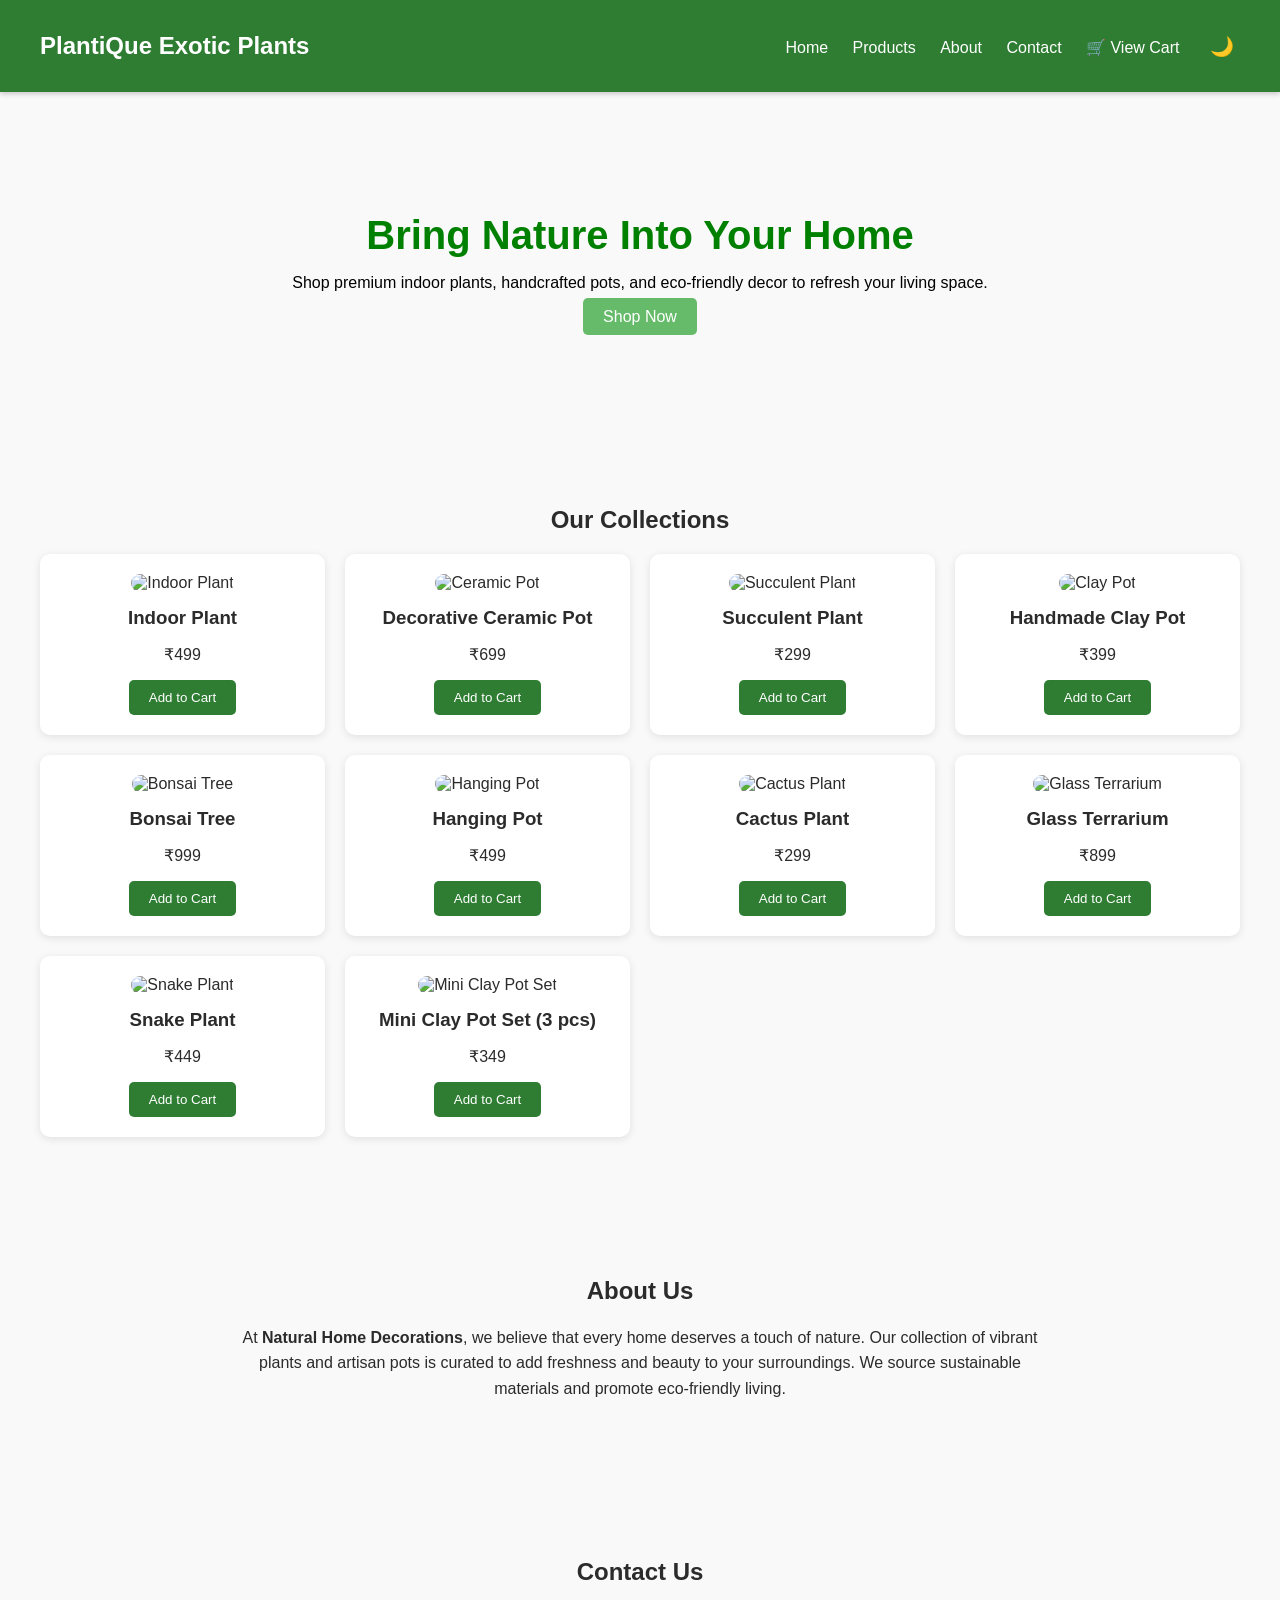
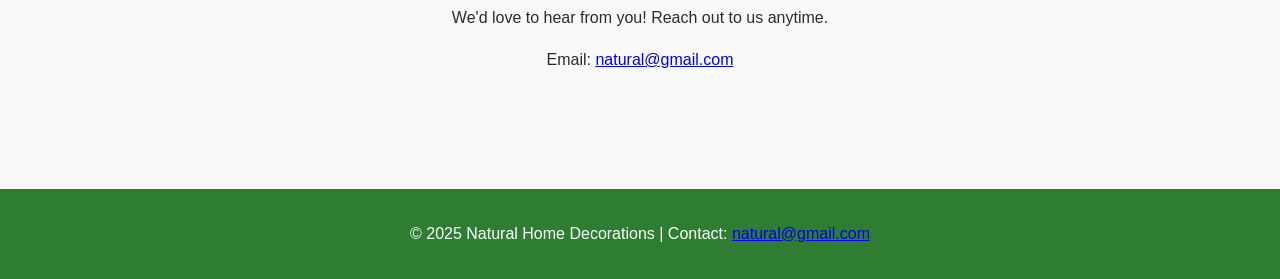
==== index.html @ 046b0be6 "README.md" ====
<!DOCTYPE html>
<html lang="en">
<head>
  <meta charset="UTF-8" />
  <meta name="viewport" content="width=device-width, initial-scale=1.0" />
  <title>Natural Home Decorations | Plants & Pots</title>
  <link rel="stylesheet" href="style.css" />
</head>
<body>
  <header class="header">
    <div class="container">
      <h1 class="logo">PlantiQue Exotic Plants</h1>
      <nav class="nav">
  <a href="#home">Home</a>
  <a href="#products">Products</a>
  <a href="#about">About</a>
  <a href="#contact">Contact</a>
  <a href="cart.html" class="cart-btn">🛒 View Cart</a>
  <button id="dark-mode-toggle" class="dark-mode-btn" title="Toggle Dark Mode">🌙</button>
</nav>

    </div>
  </header>

  <section id="home" class="hero">
    <div class="hero-content">
      <h2>Bring Nature Into Your Home</h2>
      <p>Shop premium indoor plants, handcrafted pots, and eco-friendly decor to refresh your living space.</p>
      <a href="#products" class="btn">Shop Now</a>
    </div>
  </section>

  <section id="products" class="products-section">
    <h2>Our Collections</h2>
    <div class="product-grid">
      <div class="product-card">
        <img src="https://th.bing.com/th/id/OIP.5QdP8HDmIl7T650KNMuw4QHaLH?w=118&h=180&c=7&r=0&o=7&pid=1.7&rm=3" alt="Indoor Plant">
        <h3>Indoor Plant</h3>
        <p>₹499</p>
        <button>Add to Cart</button>
      </div>
      <div class="product-card">
        <img src="https://th.bing.com/th/id/OIP.vWQqvypDWZS2GQs6RdrH6AHaHa?w=173&h=180&c=7&r=0&o=7&pid=1.7&rm=3" alt="Ceramic Pot">
        <h3>Decorative Ceramic Pot</h3>
        <p>₹699</p>
        <button>Add to Cart</button>
      </div>
      <div class="product-card">
        <img src="https://th.bing.com/th/id/OIP.tXOg12iZdO2eps8IciCXxAHaE8?w=313&h=180&c=7&r=0&o=7&pid=1.7&rm=3" alt="Succulent Plant">
        <h3>Succulent Plant</h3>
        <p>₹299</p>
        <button>Add to Cart</button>
      </div>
      <div class="product-card">
        <img src="https://hips.hearstapps.com/hmg-prod/images/close-up-of-fern-leaves-palm-pholodendron-monstera-royalty-free-image-1732121866.jpg?crop=0.668xw:1.00xh;0.332xw,0&resize=1200:*ṣ" alt="Clay Pot">
        <h3>Handmade Clay Pot</h3>
        <p>₹399</p>
        <button>Add to Cart</button>
      </div>
      <!-- Extra 6 products -->
      <div class="product-card">
        <img src="https://www.leafenvy.co.uk/cdn/shop/articles/top-10-most-aesthetic-house-plants-990193.jpg?v=1693062918" alt="Bonsai Tree">
        <h3>Bonsai Tree</h3>
        <p>₹999</p>
        <button>Add to Cart</button>
      </div>
      
      <div class="product-card">
        <img src="https://cdn.editorji.com/64bf900f1a388_1.jpg" alt="Hanging Pot">
        <h3>Hanging Pot</h3>
        <p>₹499</p>
        <button>Add to Cart</button>
      </div>
      
      <div class="product-card">
        <img src="https://encrypted-tbn0.gstatic.com/images?q=tbn:ANd9GcTzgFrd-blJu4ZLg5hVddKm9eN8vcesXOqdjQ&s" alt="Cactus Plant">
        <h3>Cactus Plant</h3>
        <p>₹299</p>
        <button>Add to Cart</button>
      </div>
      
      <div class="product-card">
        <img src="https://encrypted-tbn0.gstatic.com/images?q=tbn:ANd9GcQbpqibbbZEfjsVMot1JAHdUjKMGz0c8J3WHw&s" alt="Glass Terrarium">
        <h3>Glass Terrarium</h3>
        <p>₹899</p>
        <button>Add to Cart</button>
      </div>
      
      <div class="product-card">
        <img src="https://encrypted-tbn0.gstatic.com/images?q=tbn:ANd9GcQ3inKkC3ao9qVJfxI1swEGc6OQzBh15DIPXQ&s" alt="Snake Plant">
        <h3>Snake Plant</h3>
        <p>₹449</p>
        <button>Add to Cart</button>
      </div>
      
      <div class="product-card">
        <img src="https://encrypted-tbn0.gstatic.com/images?q=tbn:ANd9GcSN6mEAoi7qtT0cfFqgGhmCQ1oqPyg2H3WKuQ&s" alt="Mini Clay Pot Set">
        <h3>Mini Clay Pot Set (3 pcs)</h3>
        <p>₹349</p>
        <button>Add to Cart</button>
      </div>

    </div>
  </section>

  <section id="about" class="about-section">
    <h2>About Us</h2>
    <p>
      At <strong>Natural Home Decorations</strong>, we believe that every home deserves a touch of nature. 
      Our collection of vibrant plants and artisan pots is curated to add freshness and beauty to your surroundings. 
      We source sustainable materials and promote eco-friendly living.
    </p>
  </section>

  <section id="contact" class="contact-section">
    <h2>Contact Us</h2>
    <p>We'd love to hear from you! Reach out to us anytime.</p>
    <p>Email: <a href="mailto:natural@gmail.com">natural@gmail.com</a></p>
  </section>

  <footer class="footer">
    <p>© 2025 Natural Home Decorations | Contact: 
      <a href="mailto:natural@gmail.com">natural@gmail.com</a>
    </p>
  </footer>
  <script src="script.js"></script>
  <script>
    // Dark mode initialization
    document.addEventListener('DOMContentLoaded', () => {
      const darkModeToggle = document.getElementById('dark-mode-toggle');
      const darkMode = localStorage.getItem('darkMode') === 'true';
      
      if (darkMode) {
        document.body.classList.add('dark-mode');
        darkModeToggle.textContent = '☀️';
      }
      
      darkModeToggle.addEventListener('click', () => {
        document.body.classList.toggle('dark-mode');
        const isDarkMode = document.body.classList.contains('dark-mode');
        localStorage.setItem('darkMode', isDarkMode);
        darkModeToggle.textContent = isDarkMode ? '☀️' : '🌙';
      });
    });
  </script>

</body>
</html>
---- style.css ----
body {
  margin: 0;
  font-family: 'Poppins', sans-serif;
  color: #2b2b2b;
  background-color: #f9f9f9;
  padding-top: 80px;
}

/* Header */
.header {
 position: fixed;
  top: 0;
  left: 0;
  width: 100%;
  background: #2e7d32;
  color: white;
  padding: 1rem 0;
  z-index: 1000;
  box-shadow: 0 2px 5px rgba(0,0,0,0.2);
}

.header .container {
  display: flex;
  justify-content: space-between;
  align-items: center;
  max-width: 1200px;
  margin: auto;
  padding: 0 20px;
}

.logo {
  font-size: 1.5rem;
  font-weight: 600;
}

.nav a {
  color: white;
  text-decoration: none;
  margin-left: 20px;
  font-weight: 500;
}

.nav a:hover {
  text-decoration: underline;
}

/* Hero Section */
.hero {
  background: url('images/banner.jpg') center/cover no-repeat;
  color: black;
  text-align: center;
  padding: 100px 20px;
}

.hero-content h2 {
  font-size: 2.5rem;
  margin-bottom: 10px;
  color: green;
}

.btn {
  background: #66bb6a;
  color: white;
  padding: 10px 20px;
  text-decoration: none;
  border-radius: 5px;
}

.btn:hover {
  background: #388e3c;
}

/* Products Section */
.products-section {
  padding: 60px 20px;
  text-align: center;
}

.product-grid {
  display: grid;
  grid-template-columns: repeat(auto-fit, minmax(250px, 1fr));
  gap: 20px;
  max-width: 1200px;
  margin: auto;
}

.product-card {
  background: white;
  border-radius: 10px;
  box-shadow: 0 2px 8px rgba(0,0,0,0.1);
  padding: 20px;
  transition: transform 0.3s ease;
}

.product-card:hover {
  transform: translateY(-5px);
}

.product-card img {
  width: 100%;
  border-radius: 10px;
}

.product-card h3 {
  margin: 15px 0 10px;
}

.product-card button {
  background: #2e7d32;
  color: white;
  border: none;
  padding: 10px 20px;
  border-radius: 5px;
  cursor: pointer;
}

.product-card button:hover {
  background: #1b5e20;
}

/* About & Contact Sections */
.about-section,
.contact-section {
  padding: 60px 20px;
  max-width: 800px;
  margin: auto;
  text-align: center;
}

.about-section p,
.contact-section p {
  line-height: 1.6;
}

/* Footer */
.footer {
  background: #2e7d32;
  color: white;
  text-align: center;
  padding: 20px;
  margin-top: 40px;
}

.cart-section {
  max-width: 800px;
  margin: 100px auto;
  padding: 20px;
  background: white;
  border-radius: 10px;
  box-shadow: 0 2px 10px rgba(0,0,0,0.1);
}

/* Dark Mode Toggle Button */
.dark-mode-btn {
  background: none;
  border: none;
  font-size: 1.2rem;
  cursor: pointer;
  color: white;
  margin-left: 20px;
}

.dark-mode-btn:hover {
  opacity: 0.8;
}

/* Dark Mode Styles */
body.dark-mode {
  background-color: #1a1a1a;
  color: #e0e0e0;
}

body.dark-mode .header {
  background: #1b5e20;
  border-bottom: 2px solid #2e7d32;
}

body.dark-mode .hero {
  background-color: #0d3d1a;
  color: #e0e0e0;
}

body.dark-mode .hero-content h2 {
  color: #81c784;
}

body.dark-mode .btn {
  background: #2e7d32;
  color: white;
}

body.dark-mode .btn:hover {
  background: #1b5e20;
}

body.dark-mode .products-section {
  background-color: #1a1a1a;
  color: #e0e0e0;
}

body.dark-mode .product-card {
  background: #2a2a2a;
  box-shadow: 0 2px 8px rgba(0,0,0,0.5);
}

body.dark-mode .product-card h3,
body.dark-mode .product-card p {
  color: #e0e0e0;
}

body.dark-mode .product-card button {
  background: #2e7d32;
  color: white;
}

body.dark-mode .product-card button:hover {
  background: #1b5e20;
}

body.dark-mode .about-section,
body.dark-mode .contact-section {
  background-color: #1a1a1a;
  color: #e0e0e0;
}

body.dark-mode .footer {
  background: #1b5e20;
  color: #e0e0e0;
}

body.dark-mode .footer a {
  color: #81c784;
}

body.dark-mode .cart-section {
  background: #2a2a2a;
  color: #e0e0e0;
}

body.dark-mode .cart-item {
  border-bottom: 1px solid #444;
}

body.dark-mode .cart-item h4,
body.dark-mode .cart-item p {
  color: #e0e0e0;
}

body.dark-mode .cart-summary {
  background-color: #1a1a1a;
  color: #e0e0e0;
}

body.dark-mode #buy-now {
  background: #2e7d32;
  color: white;
}

body.dark-mode #buy-now:hover {
  background: #1b5e20;
}


.cart-item {
  text-align: left;
  margin-bottom: 20px;
}

.cart-item button {
  background: #2e7d32;
  color: white;
  border: none;
  padding: 5px 10px;
  border-radius: 5px;
  cursor: pointer;
}

.cart-item button:hover {
  background: #1b5e20;
}

.cart-summary {
  text-align: center;
  margin-top: 20px;
}

#buy-now {
  background: #66bb6a;
  color: white;
  border: none;
  padding: 10px 20px;
  border-radius: 5px;
  cursor: pointer;
}

#buy-now:hover {
  background: #388e3c;
}
.checkout-section {
  max-width: 500px;
  margin: 100px auto;
  padding: 30px;
  background: white;
  border-radius: 10px;
  box-shadow: 0 2px 10px rgba(0,0,0,0.1);
}

.checkout-section h2 {
  text-align: center;
  margin-bottom: 20px;
}

#checkout-form {
  display: flex;
  flex-direction: column;
}

#checkout-form label {
  font-weight: 600;
  margin-top: 10px;
}

#checkout-form input,
#checkout-form textarea,
#checkout-form select {
  margin-top: 5px;
  padding: 8px;
  border: 1px solid #ccc;
  border-radius: 5px;
  font-size: 1rem;
}

#checkout-form button {
  margin-top: 20px;
  background: #2e7d32;
  color: white;
  border: none;
  padding: 10px;
  border-radius: 5px;
  font-size: 1rem;
  cursor: pointer;
}

#checkout-form button:hover {
  background: #1b5e20;
}
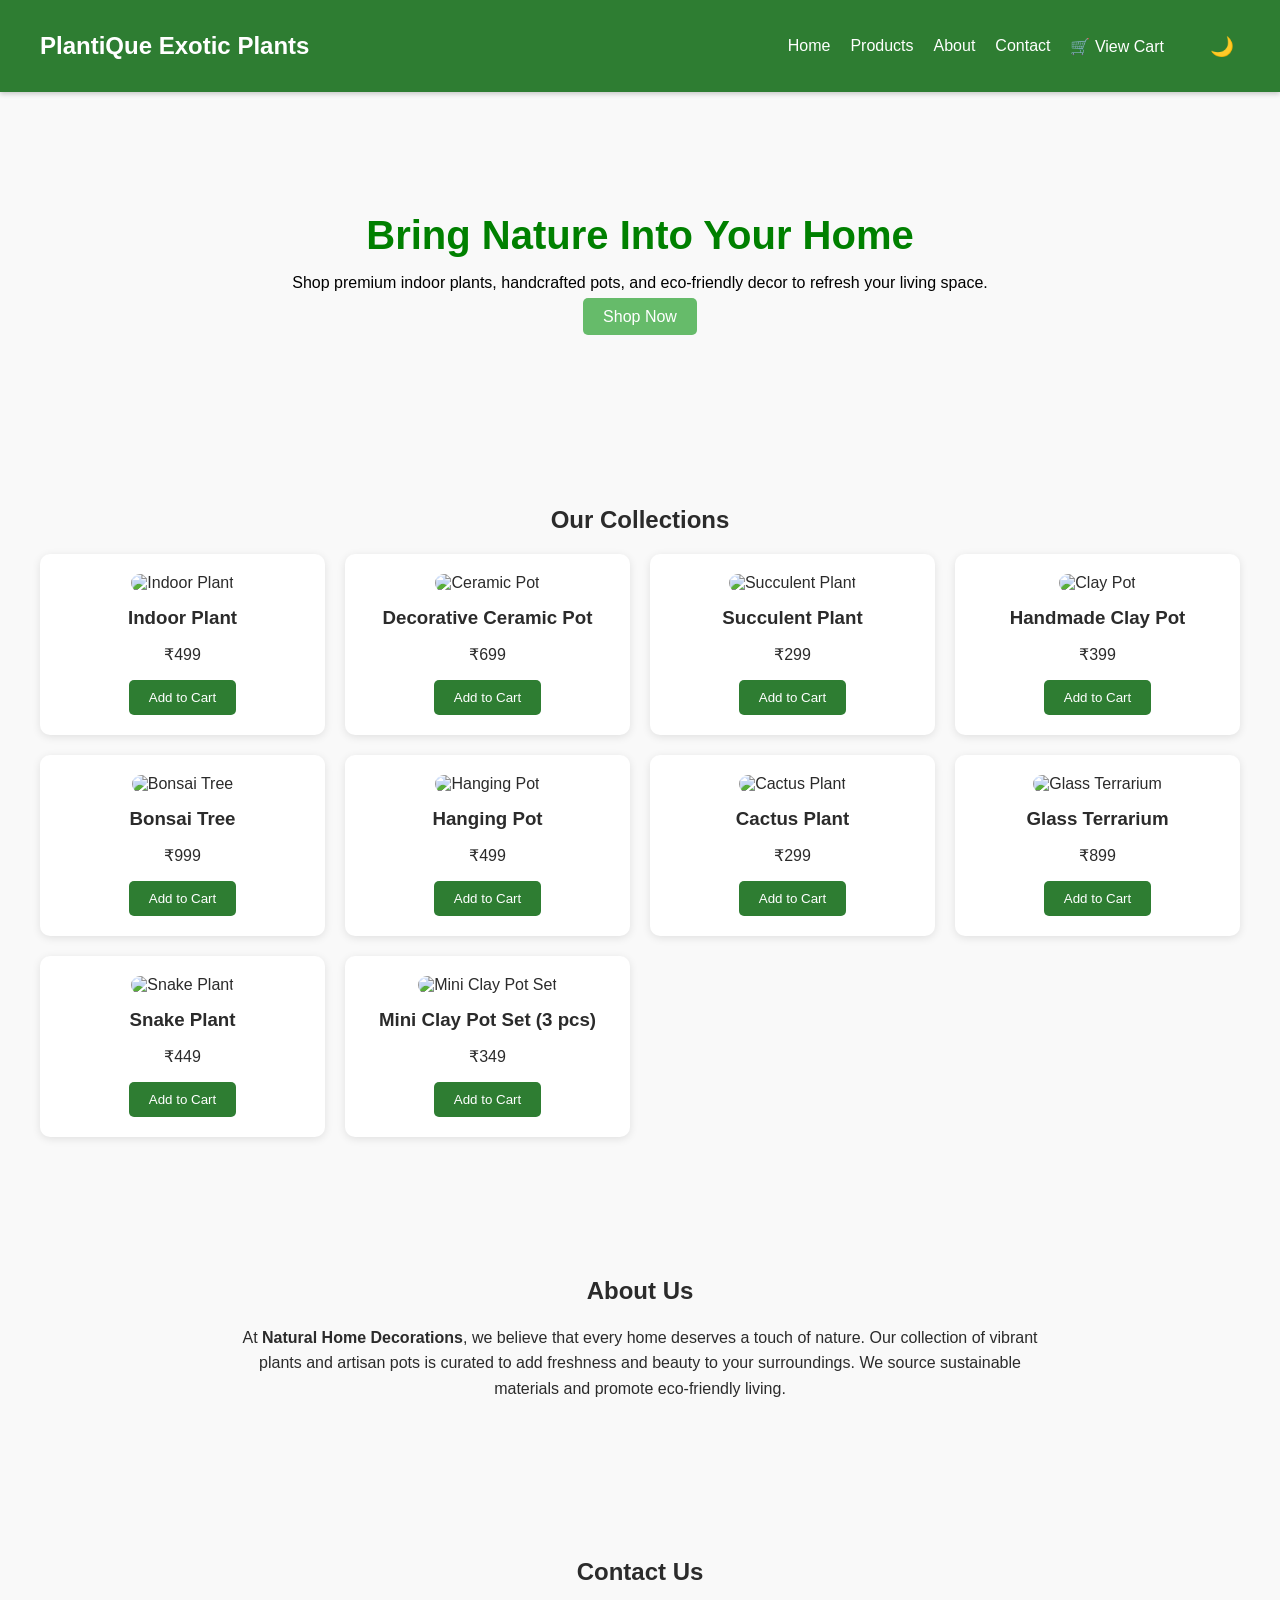
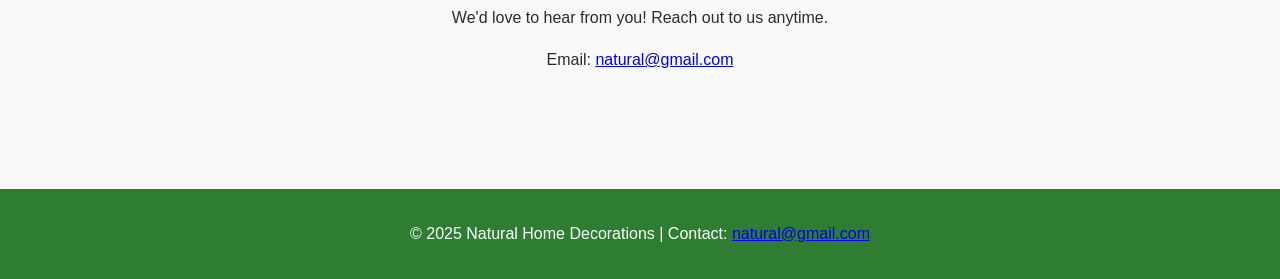
==== commit a1346f92: "updated index , style file and cart file" ====
--- a/index.html
+++ b/index.html
@@ -1,148 +1,234 @@
-<!DOCTYPE html>
+<!doctype html>
 <html lang="en">
-<head>
-  <meta charset="UTF-8" />
-  <meta name="viewport" content="width=device-width, initial-scale=1.0" />
-  <title>Natural Home Decorations | Plants & Pots</title>
-  <link rel="stylesheet" href="style.css" />
-</head>
-<body>
-  <header class="header">
-    <div class="container">
-      <h1 class="logo">PlantiQue Exotic Plants</h1>
-      <nav class="nav">
-  <a href="#home">Home</a>
-  <a href="#products">Products</a>
-  <a href="#about">About</a>
-  <a href="#contact">Contact</a>
-  <a href="cart.html" class="cart-btn">🛒 View Cart</a>
-  <button id="dark-mode-toggle" class="dark-mode-btn" title="Toggle Dark Mode">🌙</button>
-</nav>
-
-    </div>
-  </header>
-
-  <section id="home" class="hero">
-    <div class="hero-content">
-      <h2>Bring Nature Into Your Home</h2>
-      <p>Shop premium indoor plants, handcrafted pots, and eco-friendly decor to refresh your living space.</p>
-      <a href="#products" class="btn">Shop Now</a>
-    </div>
-  </section>
-
-  <section id="products" class="products-section">
-    <h2>Our Collections</h2>
-    <div class="product-grid">
-      <div class="product-card">
-        <img src="https://th.bing.com/th/id/OIP.5QdP8HDmIl7T650KNMuw4QHaLH?w=118&h=180&c=7&r=0&o=7&pid=1.7&rm=3" alt="Indoor Plant">
-        <h3>Indoor Plant</h3>
-        <p>₹499</p>
-        <button>Add to Cart</button>
+  <head>
+    <meta charset="UTF-8" />
+    <meta name="viewport" content="width=device-width, initial-scale=1.0" />
+    <title>Natural Home Decorations | Plants & Pots</title>
+    <link rel="stylesheet" href="style.css" />
+  </head>
+  <body>
+    <header class="header">
+      <div class="container">
+        <h1 class="logo">PlantiQue Exotic Plants</h1>
+        <nav class="nav">
+          <a href="#home">Home</a>
+          <a href="#products">Products</a>
+          <a href="#about">About</a>
+          <a href="#contact">Contact</a>
+          <a href="cart.html" class="cart-btn">🛒 View Cart</a>
+          <button
+            id="dark-mode-toggle"
+            class="dark-mode-btn"
+            title="Toggle Dark Mode"
+          >
+            🌙
+          </button>
+        </nav>
+        <div class="header-controls">
+          <button
+            id="dark-mode-toggle-mobile"
+            class="dark-mode-btn"
+            title="Toggle Dark Mode"
+          >
+            🌙
+          </button>
+          <button class="hamburger" id="hamburger">☰</button>
+        </div>
       </div>
-      <div class="product-card">
-        <img src="https://th.bing.com/th/id/OIP.vWQqvypDWZS2GQs6RdrH6AHaHa?w=173&h=180&c=7&r=0&o=7&pid=1.7&rm=3" alt="Ceramic Pot">
-        <h3>Decorative Ceramic Pot</h3>
-        <p>₹699</p>
-        <button>Add to Cart</button>
+      <nav class="mobile-nav" id="mobile-nav">
+        <a href="#home">Home</a>
+        <a href="#products">Products</a>
+        <a href="#about">About</a>
+        <a href="#contact">Contact</a>
+        <a href="cart.html" class="cart-btn">🛒 View Cart</a>
+      </nav>
+    </header>
+
+    <section id="home" class="hero">
+      <div class="hero-content">
+        <h2>Bring Nature Into Your Home</h2>
+        <p>
+          Shop premium indoor plants, handcrafted pots, and eco-friendly decor
+          to refresh your living space.
+        </p>
+        <a href="#products" class="btn">Shop Now</a>
       </div>
-      <div class="product-card">
-        <img src="https://th.bing.com/th/id/OIP.tXOg12iZdO2eps8IciCXxAHaE8?w=313&h=180&c=7&r=0&o=7&pid=1.7&rm=3" alt="Succulent Plant">
-        <h3>Succulent Plant</h3>
-        <p>₹299</p>
-        <button>Add to Cart</button>
+    </section>
+
+    <section id="products" class="products-section">
+      <h2>Our Collections</h2>
+      <div class="product-grid">
+        <div class="product-card">
+          <img
+            src="https://th.bing.com/th/id/OIP.5QdP8HDmIl7T650KNMuw4QHaLH?w=118&h=180&c=7&r=0&o=7&pid=1.7&rm=3"
+            alt="Indoor Plant"
+          />
+          <h3>Indoor Plant</h3>
+          <p>₹499</p>
+          <button>Add to Cart</button>
+        </div>
+        <div class="product-card">
+          <img
+            src="https://th.bing.com/th/id/OIP.vWQqvypDWZS2GQs6RdrH6AHaHa?w=173&h=180&c=7&r=0&o=7&pid=1.7&rm=3"
+            alt="Ceramic Pot"
+          />
+          <h3>Decorative Ceramic Pot</h3>
+          <p>₹699</p>
+          <button>Add to Cart</button>
+        </div>
+        <div class="product-card">
+          <img
+            src="https://th.bing.com/th/id/OIP.tXOg12iZdO2eps8IciCXxAHaE8?w=313&h=180&c=7&r=0&o=7&pid=1.7&rm=3"
+            alt="Succulent Plant"
+          />
+          <h3>Succulent Plant</h3>
+          <p>₹299</p>
+          <button>Add to Cart</button>
+        </div>
+        <div class="product-card">
+          <img
+            src="https://hips.hearstapps.com/hmg-prod/images/close-up-of-fern-leaves-palm-pholodendron-monstera-royalty-free-image-1732121866.jpg?crop=0.668xw:1.00xh;0.332xw,0&resize=1200:*ṣ"
+            alt="Clay Pot"
+          />
+          <h3>Handmade Clay Pot</h3>
+          <p>₹399</p>
+          <button>Add to Cart</button>
+        </div>
+        <!-- Extra 6 products -->
+        <div class="product-card">
+          <img
+            src="https://www.leafenvy.co.uk/cdn/shop/articles/top-10-most-aesthetic-house-plants-990193.jpg?v=1693062918"
+            alt="Bonsai Tree"
+          />
+          <h3>Bonsai Tree</h3>
+          <p>₹999</p>
+          <button>Add to Cart</button>
+        </div>
+
+        <div class="product-card">
+          <img
+            src="https://cdn.editorji.com/64bf900f1a388_1.jpg"
+            alt="Hanging Pot"
+          />
+          <h3>Hanging Pot</h3>
+          <p>₹499</p>
+          <button>Add to Cart</button>
+        </div>
+
+        <div class="product-card">
+          <img
+            src="https://encrypted-tbn0.gstatic.com/images?q=tbn:ANd9GcTzgFrd-blJu4ZLg5hVddKm9eN8vcesXOqdjQ&s"
+            alt="Cactus Plant"
+          />
+          <h3>Cactus Plant</h3>
+          <p>₹299</p>
+          <button>Add to Cart</button>
+        </div>
+
+        <div class="product-card">
+          <img
+            src="https://encrypted-tbn0.gstatic.com/images?q=tbn:ANd9GcQbpqibbbZEfjsVMot1JAHdUjKMGz0c8J3WHw&s"
+            alt="Glass Terrarium"
+          />
+          <h3>Glass Terrarium</h3>
+          <p>₹899</p>
+          <button>Add to Cart</button>
+        </div>
+
+        <div class="product-card">
+          <img
+            src="https://encrypted-tbn0.gstatic.com/images?q=tbn:ANd9GcQ3inKkC3ao9qVJfxI1swEGc6OQzBh15DIPXQ&s"
+            alt="Snake Plant"
+          />
+          <h3>Snake Plant</h3>
+          <p>₹449</p>
+          <button>Add to Cart</button>
+        </div>
+
+        <div class="product-card">
+          <img
+            src="https://encrypted-tbn0.gstatic.com/images?q=tbn:ANd9GcSN6mEAoi7qtT0cfFqgGhmCQ1oqPyg2H3WKuQ&s"
+            alt="Mini Clay Pot Set"
+          />
+          <h3>Mini Clay Pot Set (3 pcs)</h3>
+          <p>₹349</p>
+          <button>Add to Cart</button>
+        </div>
       </div>
-      <div class="product-card">
-        <img src="https://hips.hearstapps.com/hmg-prod/images/close-up-of-fern-leaves-palm-pholodendron-monstera-royalty-free-image-1732121866.jpg?crop=0.668xw:1.00xh;0.332xw,0&resize=1200:*ṣ" alt="Clay Pot">
-        <h3>Handmade Clay Pot</h3>
-        <p>₹399</p>
-        <button>Add to Cart</button>
-      </div>
-      <!-- Extra 6 products -->
-      <div class="product-card">
-        <img src="https://www.leafenvy.co.uk/cdn/shop/articles/top-10-most-aesthetic-house-plants-990193.jpg?v=1693062918" alt="Bonsai Tree">
-        <h3>Bonsai Tree</h3>
-        <p>₹999</p>
-        <button>Add to Cart</button>
-      </div>
-      
-      <div class="product-card">
-        <img src="https://cdn.editorji.com/64bf900f1a388_1.jpg" alt="Hanging Pot">
-        <h3>Hanging Pot</h3>
-        <p>₹499</p>
-        <button>Add to Cart</button>
-      </div>
-      
-      <div class="product-card">
-        <img src="https://encrypted-tbn0.gstatic.com/images?q=tbn:ANd9GcTzgFrd-blJu4ZLg5hVddKm9eN8vcesXOqdjQ&s" alt="Cactus Plant">
-        <h3>Cactus Plant</h3>
-        <p>₹299</p>
-        <button>Add to Cart</button>
-      </div>
-      
-      <div class="product-card">
-        <img src="https://encrypted-tbn0.gstatic.com/images?q=tbn:ANd9GcQbpqibbbZEfjsVMot1JAHdUjKMGz0c8J3WHw&s" alt="Glass Terrarium">
-        <h3>Glass Terrarium</h3>
-        <p>₹899</p>
-        <button>Add to Cart</button>
-      </div>
-      
-      <div class="product-card">
-        <img src="https://encrypted-tbn0.gstatic.com/images?q=tbn:ANd9GcQ3inKkC3ao9qVJfxI1swEGc6OQzBh15DIPXQ&s" alt="Snake Plant">
-        <h3>Snake Plant</h3>
-        <p>₹449</p>
-        <button>Add to Cart</button>
-      </div>
-      
-      <div class="product-card">
-        <img src="https://encrypted-tbn0.gstatic.com/images?q=tbn:ANd9GcSN6mEAoi7qtT0cfFqgGhmCQ1oqPyg2H3WKuQ&s" alt="Mini Clay Pot Set">
-        <h3>Mini Clay Pot Set (3 pcs)</h3>
-        <p>₹349</p>
-        <button>Add to Cart</button>
-      </div>
-
-    </div>
-  </section>
-
-  <section id="about" class="about-section">
-    <h2>About Us</h2>
-    <p>
-      At <strong>Natural Home Decorations</strong>, we believe that every home deserves a touch of nature. 
-      Our collection of vibrant plants and artisan pots is curated to add freshness and beauty to your surroundings. 
-      We source sustainable materials and promote eco-friendly living.
-    </p>
-  </section>
-
-  <section id="contact" class="contact-section">
-    <h2>Contact Us</h2>
-    <p>We'd love to hear from you! Reach out to us anytime.</p>
-    <p>Email: <a href="mailto:natural@gmail.com">natural@gmail.com</a></p>
-  </section>
-
-  <footer class="footer">
-    <p>© 2025 Natural Home Decorations | Contact: 
-      <a href="mailto:natural@gmail.com">natural@gmail.com</a>
-    </p>
-  </footer>
-  <script src="script.js"></script>
-  <script>
-    // Dark mode initialization
-    document.addEventListener('DOMContentLoaded', () => {
-      const darkModeToggle = document.getElementById('dark-mode-toggle');
-      const darkMode = localStorage.getItem('darkMode') === 'true';
-      
-      if (darkMode) {
-        document.body.classList.add('dark-mode');
-        darkModeToggle.textContent = '☀️';
-      }
-      
-      darkModeToggle.addEventListener('click', () => {
-        document.body.classList.toggle('dark-mode');
-        const isDarkMode = document.body.classList.contains('dark-mode');
-        localStorage.setItem('darkMode', isDarkMode);
-        darkModeToggle.textContent = isDarkMode ? '☀️' : '🌙';
+    </section>
+
+    <section id="about" class="about-section">
+      <h2>About Us</h2>
+      <p>
+        At <strong>Natural Home Decorations</strong>, we believe that every home
+        deserves a touch of nature. Our collection of vibrant plants and artisan
+        pots is curated to add freshness and beauty to your surroundings. We
+        source sustainable materials and promote eco-friendly living.
+      </p>
+    </section>
+
+    <section id="contact" class="contact-section">
+      <h2>Contact Us</h2>
+      <p>We'd love to hear from you! Reach out to us anytime.</p>
+      <p>Email: <a href="mailto:natural@gmail.com">natural@gmail.com</a></p>
+    </section>
+
+    <footer class="footer">
+      <p>
+        © 2025 Natural Home Decorations | Contact:
+        <a href="mailto:natural@gmail.com">natural@gmail.com</a>
+      </p>
+    </footer>
+    <script src="script.js"></script>
+    <script>
+      // Mobile nav and dark mode initialization
+      document.addEventListener("DOMContentLoaded", () => {
+        const hamburger = document.getElementById("hamburger");
+        const mobileNav = document.getElementById("mobile-nav");
+        const darkModeToggle = document.getElementById("dark-mode-toggle");
+        const darkModeToggleMobile = document.getElementById(
+          "dark-mode-toggle-mobile",
+        );
+        const darkMode = localStorage.getItem("darkMode") === "true";
+
+        if (hamburger && mobileNav) {
+          hamburger.addEventListener("click", () => {
+            mobileNav.classList.toggle("open");
+          });
+
+          // Close nav when clicking a link
+          mobileNav.addEventListener("click", (e) => {
+            if (e.target.tagName === "A") {
+              mobileNav.classList.remove("open");
+            }
+          });
+        }
+
+        if (darkMode) {
+          document.body.classList.add("dark-mode");
+          darkModeToggle.textContent = "☀️";
+          if (darkModeToggleMobile) darkModeToggleMobile.textContent = "☀️";
+        }
+
+        darkModeToggle.addEventListener("click", () => {
+          document.body.classList.toggle("dark-mode");
+          const isDarkMode = document.body.classList.contains("dark-mode");
+          localStorage.setItem("darkMode", isDarkMode);
+          darkModeToggle.textContent = isDarkMode ? "☀️" : "🌙";
+          if (darkModeToggleMobile)
+            darkModeToggleMobile.textContent = isDarkMode ? "☀️" : "🌙";
+        });
+
+        if (darkModeToggleMobile) {
+          darkModeToggleMobile.addEventListener("click", () => {
+            document.body.classList.toggle("dark-mode");
+            const isDarkMode = document.body.classList.contains("dark-mode");
+            localStorage.setItem("darkMode", isDarkMode);
+            darkModeToggle.textContent = isDarkMode ? "☀️" : "🌙";
+            darkModeToggleMobile.textContent = isDarkMode ? "☀️" : "🌙";
+          });
+        }
       });
-    });
-  </script>
-
-</body>
-</html>+    </script>
+  </body>
+</html>
--- a/style.css
+++ b/style.css
@@ -1,6 +1,6 @@
 body {
   margin: 0;
-  font-family: 'Poppins', sans-serif;
+  font-family: "Poppins", sans-serif;
   color: #2b2b2b;
   background-color: #f9f9f9;
   padding-top: 80px;
@@ -8,7 +8,7 @@
 
 /* Header */
 .header {
- position: fixed;
+  position: fixed;
   top: 0;
   left: 0;
   width: 100%;
@@ -16,7 +16,7 @@
   color: white;
   padding: 1rem 0;
   z-index: 1000;
-  box-shadow: 0 2px 5px rgba(0,0,0,0.2);
+  box-shadow: 0 2px 5px rgba(0, 0, 0, 0.2);
 }
 
 .header .container {
@@ -33,10 +33,15 @@
   font-weight: 600;
 }
 
+.nav {
+  display: flex;
+  align-items: center;
+  gap: 20px;
+}
+
 .nav a {
   color: white;
   text-decoration: none;
-  margin-left: 20px;
   font-weight: 500;
 }
 
@@ -44,9 +49,17 @@
   text-decoration: underline;
 }
 
+.dark-mode-btn {
+  background: none;
+  border: none;
+  font-size: 1.2rem;
+  cursor: pointer;
+  color: white;
+}
+
 /* Hero Section */
 .hero {
-  background: url('images/banner.jpg') center/cover no-repeat;
+  background: url("images/banner.jpg") center/cover no-repeat;
   color: black;
   text-align: center;
   padding: 100px 20px;
@@ -87,7 +100,7 @@
 .product-card {
   background: white;
   border-radius: 10px;
-  box-shadow: 0 2px 8px rgba(0,0,0,0.1);
+  box-shadow: 0 2px 8px rgba(0, 0, 0, 0.1);
   padding: 20px;
   transition: transform 0.3s ease;
 }
@@ -147,7 +160,7 @@
   padding: 20px;
   background: white;
   border-radius: 10px;
-  box-shadow: 0 2px 10px rgba(0,0,0,0.1);
+  box-shadow: 0 2px 10px rgba(0, 0, 0, 0.1);
 }
 
 /* Dark Mode Toggle Button */
@@ -200,7 +213,7 @@
 
 body.dark-mode .product-card {
   background: #2a2a2a;
-  box-shadow: 0 2px 8px rgba(0,0,0,0.5);
+  box-shadow: 0 2px 8px rgba(0, 0, 0, 0.5);
 }
 
 body.dark-mode .product-card h3,
@@ -260,7 +273,6 @@
   background: #1b5e20;
 }
 
-
 .cart-item {
   text-align: left;
   margin-bottom: 20px;
@@ -295,6 +307,87 @@
 
 #buy-now:hover {
   background: #388e3c;
+}
+
+.header-controls {
+  display: none;
+}
+
+.hamburger {
+  display: none;
+}
+
+.mobile-nav {
+  display: none;
+}
+
+.dark-mode-btn:hover {
+  opacity: 0.8;
+}
+
+@media (max-width: 768px) {
+  .nav {
+    display: none;
+  }
+  .header-controls {
+    display: flex;
+    align-items: center;
+    gap: 10px;
+  }
+  .hamburger {
+    display: block;
+    background: none;
+    border: none;
+    color: white;
+    font-size: 1.5rem;
+    cursor: pointer;
+  }
+  .mobile-nav {
+    display: flex;
+    flex-direction: column;
+    position: fixed;
+    top: 60px;
+    left: -50%;
+    width: 50%;
+    height: calc(100vh - 60px);
+    background: #2e7d32;
+    transition: left 0.3s ease;
+    z-index: 999;
+  }
+  .mobile-nav.open {
+    left: 0;
+  }
+  .mobile-nav a {
+    color: white;
+    text-decoration: none;
+    padding: 15px 20px;
+    border-bottom: 1px solid #388e3c;
+    font-weight: 500;
+  }
+  .product-grid {
+    grid-template-columns: repeat(2, 1fr);
+    gap: 15px;
+  }
+  .product-card {
+    padding: 15px;
+  }
+  .product-card img {
+    height: 150px;
+    object-fit: cover;
+  }
+  .hero {
+    padding: 50px 20px;
+  }
+  .hero-content h2 {
+    font-size: 2rem;
+  }
+  .about-section,
+  .contact-section {
+    padding: 40px 20px;
+  }
+  .footer {
+    padding: 15px;
+  }
 }
 .checkout-section {
   max-width: 500px;
@@ -302,7 +395,7 @@
   padding: 30px;
   background: white;
   border-radius: 10px;
-  box-shadow: 0 2px 10px rgba(0,0,0,0.1);
+  box-shadow: 0 2px 10px rgba(0, 0, 0, 0.1);
 }
 
 .checkout-section h2 {
@@ -343,4 +436,4 @@
 
 #checkout-form button:hover {
   background: #1b5e20;
-}+}
